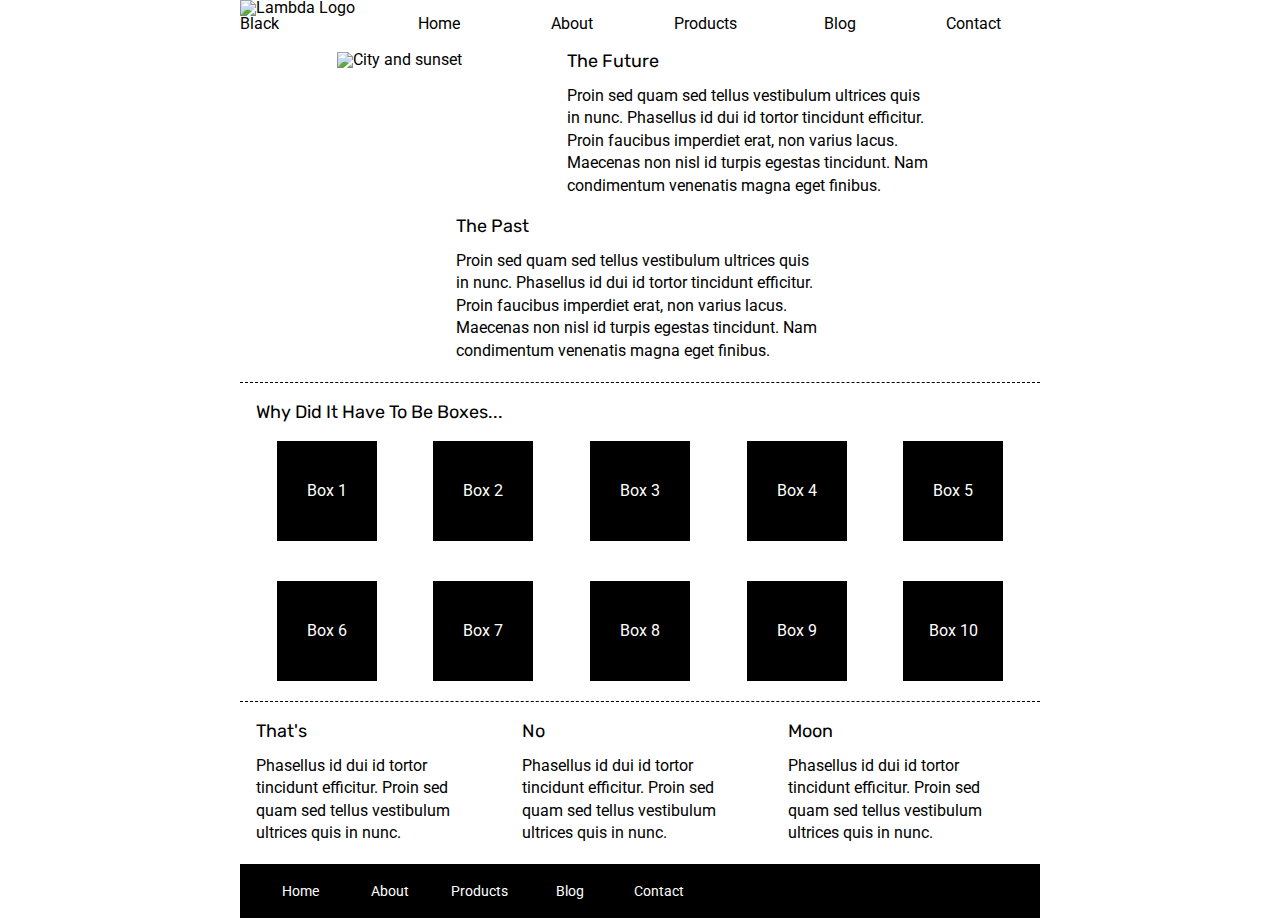
==== index.html @ e1f23f42 "Sprint Challenge 1" ====
<!doctype html>

<html lang="en">
<head>
  <meta charset="utf-8">

  <title>Sprint Challenge - Home</title>

  <link href="https://fonts.googleapis.com/css?family=Roboto|Rubik" rel="stylesheet">
  <link rel="stylesheet" href="css/index.css">

</head>

<body>
    <div class="container">
        <header>
            <div class="sticky">
                <img src="img/lambda-black.png" alt="Lambda Logo Black">
                <nav>
                    <a href="#">Home</a>
                    <a href="#">About</a>
                    <a href="#">Products</a>
                    <a href="#">Blog</a>
                    <a href="#">Contact</a>
                </nav>
            </div>    
        </header>    
        <section class="top-content">
            <img src="img/jumbo-about.png" alt="City and sunset">
            <div class="text-container">
                <h2>The Future</h2>
                <p>Proin sed quam sed tellus vestibulum ultrices quis in nunc. Phasellus id dui id tortor tincidunt efficitur. Proin faucibus imperdiet erat, non varius lacus. Maecenas non nisl id turpis egestas tincidunt. Nam condimentum venenatis magna eget finibus.</p>
            </div>
            <div class="text-container">
                <h2>The Past</h2>
                <p>Proin sed quam sed tellus vestibulum ultrices quis in nunc. Phasellus id dui id tortor tincidunt efficitur. Proin faucibus imperdiet erat, non varius lacus. Maecenas non nisl id turpis egestas tincidunt. Nam condimentum venenatis magna eget finibus.</p>
            </div>
        </section>
        
        <section class="middle-content">
        
            <h2>Why Did It Have To Be Boxes...</h2>
            
            <div class="boxes">
                <div class="box">Box 1</div>
                <div class="box">Box 2</div>
                <div class="box">Box 3</div>
                <div class="box">Box 4</div>
                <div class="box">Box 5</div>
                <div class="box">Box 6</div>
                <div class="box">Box 7</div>
                <div class="box">Box 8</div>
                <div class="box">Box 9</div>
                <div class="box">Box 10</div>
            </div>
        
        </section>

        <section class="bottom-content">

            <div class="text-container">
                <h2>That's</h2>
                <p>Phasellus id dui id tortor tincidunt efficitur. Proin sed quam sed tellus vestibulum ultrices quis in nunc.</p>
            </div>
            <div class="text-container">
                <h2>No</h2>
                <p>Phasellus id dui id tortor tincidunt efficitur. Proin sed quam sed tellus vestibulum ultrices quis in nunc.</p>
            </div>
            <div class="text-container">
                <h2>Moon</h2>
                <p>Phasellus id dui id tortor tincidunt efficitur. Proin sed quam sed tellus vestibulum ultrices quis in nunc.</p>
            </div>

        </section>
        
        <footer>
            <nav>
                <a href="#">Home</a>
                <a href="#">About</a>
                <a href="#">Products</a>
                <a href="#">Blog</a>
                <a href="#">Contact</a>
            </nav>
        </footer>
    </div><!-- container -->        
</body>
</html>
---- css/index.css ----
/* http://meyerweb.com/eric/tools/css/reset/ 
   v2.0 | 20110126
   License: none (public domain)
*/

html, body, div, span, applet, object, iframe,
h1, h2, h3, h4, h5, h6, p, blockquote, pre,
a, abbr, acronym, address, big, cite, code,
del, dfn, em, img, ins, kbd, q, s, samp,
small, strike, strong, sub, sup, tt, var,
b, u, i, center,
dl, dt, dd, ol, ul, li,
fieldset, form, label, legend,
table, caption, tbody, tfoot, thead, tr, th, td,
article, aside, canvas, details, embed, 
figure, figcaption, footer, header, hgroup, 
menu, nav, output, ruby, section, summary,
time, mark, audio, video {
	margin: 0;
	padding: 0;
	border: 0;
	font-size: 100%;
	font: inherit;
	vertical-align: baseline;
}
/* HTML5 display-role reset for older browsers */
article, aside, details, figcaption, figure, 
footer, header, hgroup, menu, nav, section {
	display: block;
}
body {
	line-height: 1;
}
ol, ul {
	list-style: none;
}
blockquote, q {
	quotes: none;
}
blockquote:before, blockquote:after,
q:before, q:after {
	content: '';
	content: none;
}
table {
	border-collapse: collapse;
	border-spacing: 0;
}

* {
    box-sizing: border-box;
}

html, body {
    height: 100%;
    font-family: 'Roboto', sans-serif;
}

h1, h2, h3, h4, h5 {
    font-size: 18px;
    margin-bottom: 15px;
    font-family: 'Rubik', sans-serif;
}

p {
    line-height: 1.4;
}

.container {
    width: 800px;
    margin: 0 auto;
}

.top-content {
    display: flex;
    flex-wrap: wrap;
    justify-content: space-evenly;
    margin-bottom: 20px;
    border-bottom: 1px dashed black;
}

.top-content .text-container {
    width: 48%;
    padding: 0 1%;
    padding-bottom: 20px;  
}

.middle-content {
    margin-bottom: 20px;
    border-bottom: 1px dashed black;
}

.middle-content h2 {
    padding: 0 2%;
    margin-bottom: 0;
}

.middle-content .boxes {
    display: flex;
    flex-wrap: wrap;
    justify-content: space-evenly;
}

.middle-content .boxes .box {
    width: 12.5%;
    height: 100px;
    background: black;
    margin: 20px 2.5%;
    color: white;
    display: flex;
    align-items: center;
    justify-content: center;
}

.bottom-content {
    display: flex;
    margin: 0 2% 20px;
    justify-content: space-around;
}

.bottom-content .text-container {
    padding-right: 4%;
}

.bottom-content .text-container:last-child {
    padding-right: 0;
}

footer {
    width: 100%;
    background: black;
}

footer nav {
    width: 60%;
    display: flex;
    justify-content: space-between;
    align-items: center;
    padding: 20px 2%;
    font-size: 14px;
}

footer nav a {
    color: white;
    text-decoration: none;
}

/* Navigation */
.sticky{
    display: flex;
    padding-bottom: 20px;
}

.sticky nav{
    display: flex;
    flex-direction: left;
    justify-content: center;
    width: 100%;
    align-items: flex-end;
}

nav a{
    display: flex;
    justify-content: center;
    width: 20%;
    text-decoration: none;
    color: black;
}
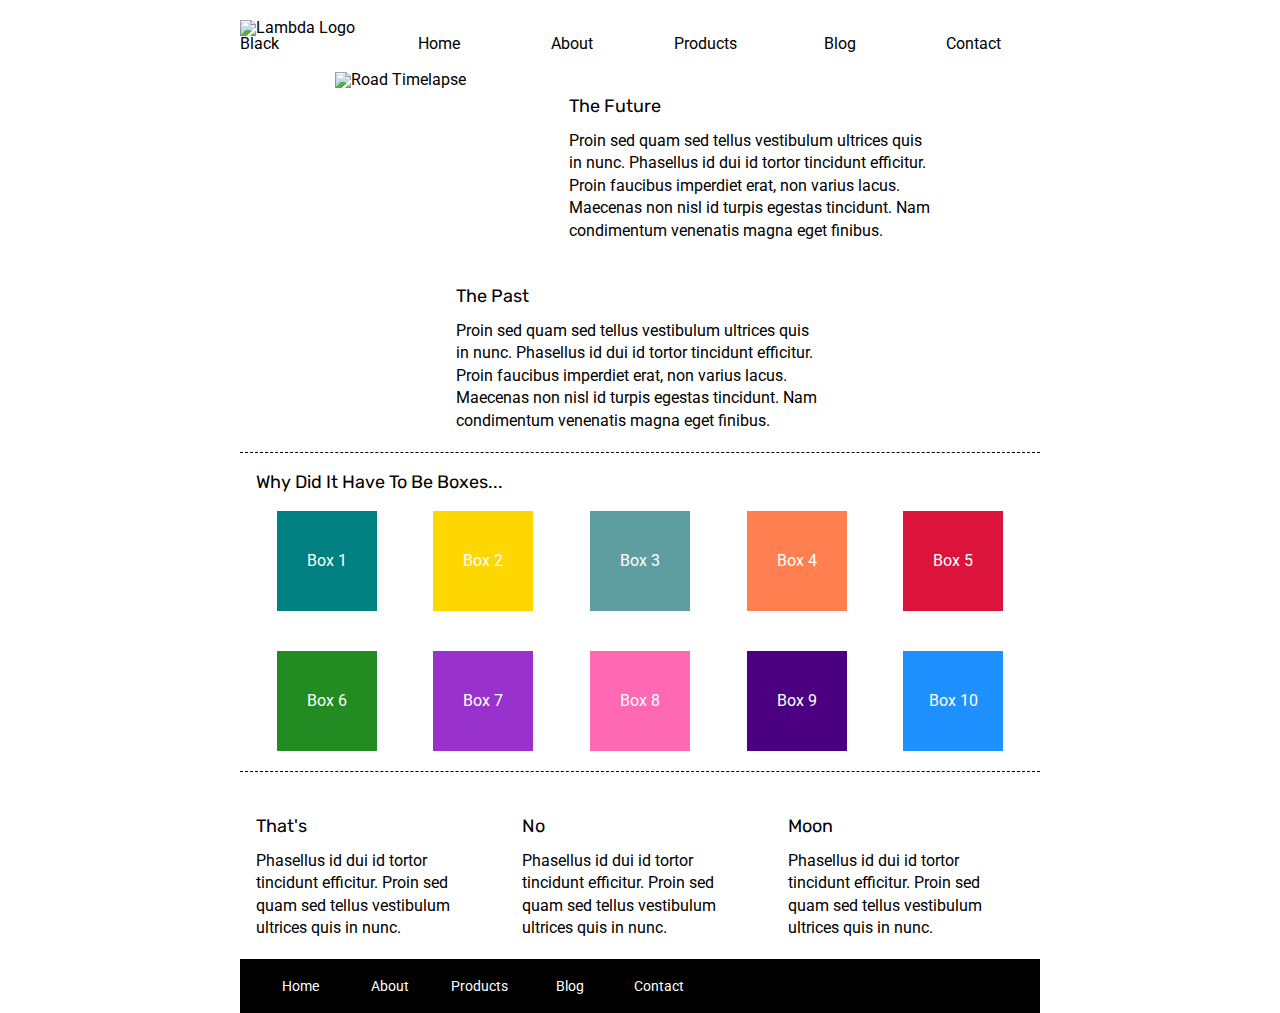
==== commit 37c9429b: "home page finished" ====
--- a/index.html
+++ b/index.html
@@ -18,7 +18,7 @@
                 <img src="img/lambda-black.png" alt="Lambda Logo Black">
                 <nav>
                     <a href="#">Home</a>
-                    <a href="#">About</a>
+                    <a href="about.html">About</a>
                     <a href="#">Products</a>
                     <a href="#">Blog</a>
                     <a href="#">Contact</a>
@@ -26,7 +26,7 @@
             </div>    
         </header>    
         <section class="top-content">
-            <img src="img/jumbo-about.png" alt="City and sunset">
+            <img src="img/jumbo.jpg" alt="Road Timelapse">
             <div class="text-container">
                 <h2>The Future</h2>
                 <p>Proin sed quam sed tellus vestibulum ultrices quis in nunc. Phasellus id dui id tortor tincidunt efficitur. Proin faucibus imperdiet erat, non varius lacus. Maecenas non nisl id turpis egestas tincidunt. Nam condimentum venenatis magna eget finibus.</p>
@@ -42,16 +42,16 @@
             <h2>Why Did It Have To Be Boxes...</h2>
             
             <div class="boxes">
-                <div class="box">Box 1</div>
-                <div class="box">Box 2</div>
-                <div class="box">Box 3</div>
-                <div class="box">Box 4</div>
-                <div class="box">Box 5</div>
-                <div class="box">Box 6</div>
-                <div class="box">Box 7</div>
-                <div class="box">Box 8</div>
-                <div class="box">Box 9</div>
-                <div class="box">Box 10</div>
+                <div class="box box1">Box 1</div>
+                <div class="box box2">Box 2</div>
+                <div class="box box3">Box 3</div>
+                <div class="box box4">Box 4</div>
+                <div class="box box5">Box 5</div>
+                <div class="box box6">Box 6</div>
+                <div class="box box7">Box 7</div>
+                <div class="box box8">Box 8</div>
+                <div class="box box9">Box 9</div>
+                <div class="box box10">Box 10</div>
             </div>
         
         </section>
--- a/css/index.css
+++ b/css/index.css
@@ -145,10 +145,12 @@
     text-decoration: none;
 }
 
-/* Navigation */
+/* Home Navigation */
 .sticky{
     display: flex;
-    padding-bottom: 20px;
+    width: 800px;
+    padding: 20px 0;
+    margin: 0 auto;
 }
 
 .sticky nav{
@@ -165,4 +167,40 @@
     width: 20%;
     text-decoration: none;
     color: black;
+}
+
+/* middle-content */
+.text-container{
+    margin-top: 25px;
+}
+
+.middle-content .boxes .box1{
+    background: teal;
+}
+.middle-content .boxes .box2{
+    background: gold;
+}
+.middle-content .boxes .box3{
+    background: cadetblue;
+}
+.middle-content .boxes .box4{
+    background: coral;
+}
+.middle-content .boxes .box5{
+    background: crimson;
+}
+.middle-content .boxes .box6{
+    background: forestgreen;
+}
+.middle-content .boxes .box7{
+    background: darkorchid;
+}
+.middle-content .boxes .box8{
+    background: hotpink;
+}
+.middle-content .boxes .box9{
+    background: indigo;
+}
+.middle-content .boxes .box10{
+    background: dodgerblue;
 }